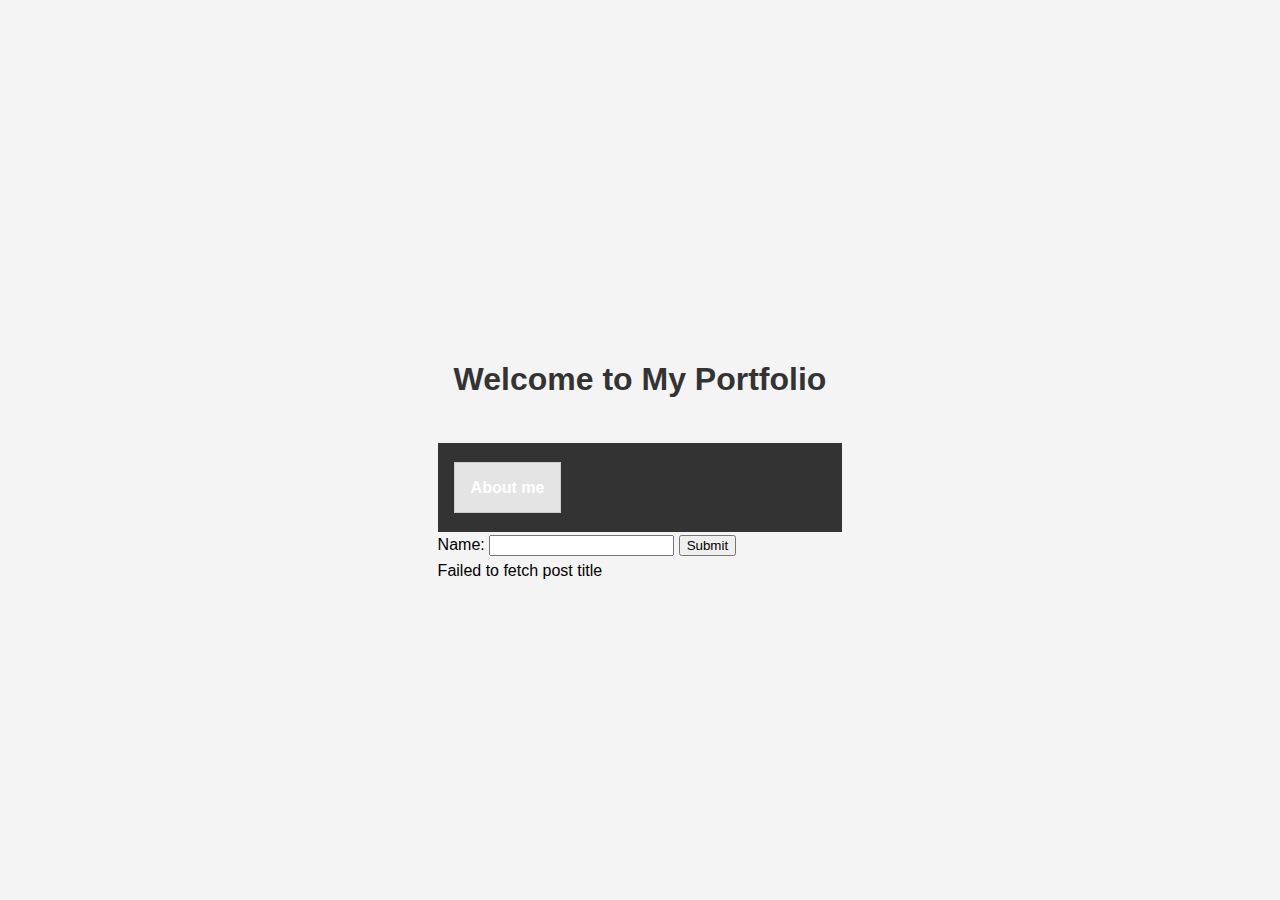
==== index.html @ c8909299 "adding 2" ====
<!DOCTYPE html>
<html lang="en">
  <head>
    <meta charset="UTF-8" />
    <meta http-equiv="X-UA-Compatible" content="IE=edge" />
    <meta name="viewport" content="width=device-width, initial-scale=1.0" />
    <title>Homepage</title>
    <script defer src="scripts.js"></script>
    <link rel="stylesheet" href="styles.css">
  </head>
  <body>
    <div class="container">
      <div>
        <h1>Welcome to My Portfolio</h1>
        <nav>
          <ul>
            <li><a href="about.html">About me</a></li>
          </ul>
        </nav>
        <form id="my-form">
            <label for="name">Name:</label>
            <input type="text" id="name" name="name" required>
            <button type="submit">Submit</button>
        </form>
        <div id="post-title"></div>
      </div>
    </div>
  </body>
</html>
---- styles.css ----
body {
  font-family: 'Arial', sans-serif;
  line-height: 1.6;
  margin: 0;
  padding: 0;
  background-color: #f4f4f4;
}

h1 {
  font-size: 2rem;
  color: #333;
  text-align: center;
  padding: 1rem;
}

a {
  text-decoration: none;
  color: #333;
}


.grid-container {
  display: grid;
  grid-template-columns: repeat(auto-fill, minmax(250px, 1fr));
  grid-gap: 1rem;
  padding: 1rem;
}

h1 {
  grid-column: 1 / -1;
}


nav {
  background-color: #333;
  padding: 1rem;
}

nav ul {
  list-style: none;
  padding: 0;
}

nav ul li {
  display: inline;
  margin-right: 1rem;
}

nav ul li a {
  color: #fff;
  font-weight: bold;
}

nav ul li a:hover {
  color: #ccc;
}


ul {
  list-style: none;
  padding: 0;
}

ul li {
  background-color: #e4e4e4;
  padding: 1rem;
  border: 1px solid #ccc;
  margin-bottom: 1rem;
}

ul li:hover {
  background-color: #ccc;
}


.back-to-home {
  display: inline-block;
  padding: 0.5rem 1rem;
  background-color: #333;
  color: #fff;
  font-weight: bold;
  margin-top: 1rem;
}

.back-to-home:hover {
  background-color: #555;
  color: #ccc;
}


.container {
  display: flex;
  justify-content: center;
  align-items: center;
  min-height: 100vh;
}


/* Media query for screens below 768px */
@media (max-width: 767px) {
  h1 {
    font-size: 1.5rem;
    padding: 0.5rem;
  }

  nav ul li {
    margin-right: 0.5rem;
  }

  .grid-container {
    grid-template-columns: 1fr;
    grid-gap: 0.5rem;
    padding: 0.5rem;
  }

  ul li {
    padding: 0.5rem;
    margin-bottom: 0.5rem;
  }

  .back-to-home {
    padding: 0.25rem 0.5rem;
    margin-top: 0.5rem;
  }
}
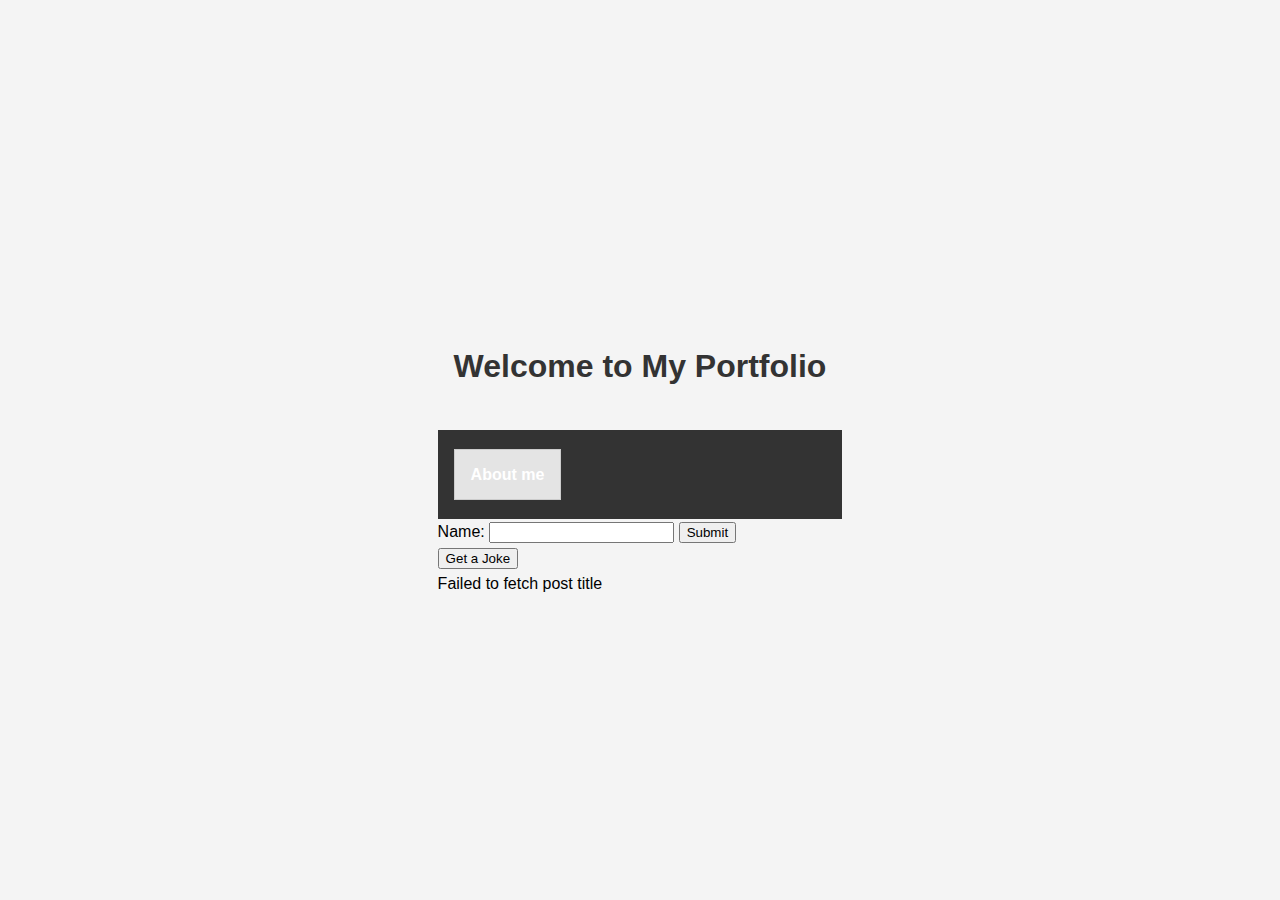
==== commit 1bb686c0: "adding 3" ====
--- a/index.html
+++ b/index.html
@@ -8,6 +8,9 @@
     <meta name="viewport" content="width=device-width, initial-scale=1.0" />
     <title>Homepage</title>
     <script defer src="scripts.js"></script>
+    <script defer src="form.js"></script>
+    <script defer src="jokes.js"></script>
+
     <link rel="stylesheet" href="styles.css">
   </head>
   <body>
@@ -24,6 +27,9 @@
             <input type="text" id="name" name="name" required>
             <button type="submit">Submit</button>
         </form>
+        <button id="get-joke-btn">Get a Joke</button>
+        <div id="joke"></div>
+
         <div id="post-title"></div>
       </div>
     </div>
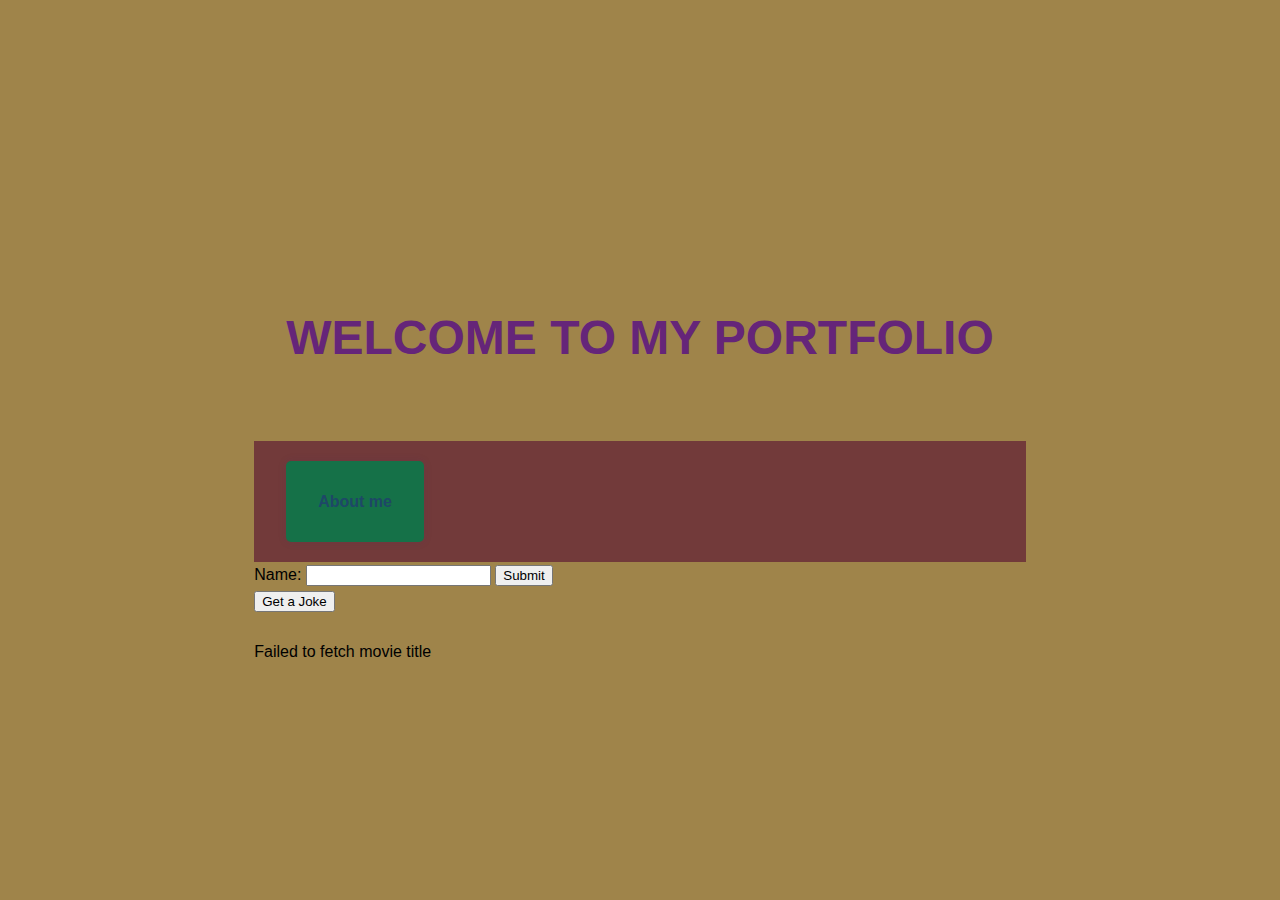
==== commit c8831521: "adding 5" ====
--- a/index.html
+++ b/index.html
@@ -31,6 +31,8 @@
         <div id="joke"></div>
 
         <div id="post-title"></div>
+        <div id="movie-title"></div>
+
       </div>
     </div>
   </body>
--- a/styles.css
+++ b/styles.css
@@ -1,22 +1,23 @@
-
 body {
-  font-family: 'Arial', sans-serif;
+  font-family: 'Montserrat', sans-serif;
   line-height: 1.6;
   margin: 0;
   padding: 0;
-  background-color: #f4f4f4;
+  background-color: #9f844a;
 }
 
 h1 {
-  font-size: 2rem;
-  color: #333;
+  font-size: 3rem;
+  color: #652579;
   text-align: center;
-  padding: 1rem;
+  padding: 2rem;
+  text-transform: uppercase;
 }
 
 a {
   text-decoration: none;
-  color: #333;
+  color: #843d3d;
+  font-weight: bold;
 }
 
 
@@ -24,7 +25,7 @@
   display: grid;
   grid-template-columns: repeat(auto-fill, minmax(250px, 1fr));
   grid-gap: 1rem;
-  padding: 1rem;
+  padding: 2rem;
 }
 
 h1 {
@@ -33,8 +34,8 @@
 
 
 nav {
-  background-color: #333;
-  padding: 1rem;
+  background-color: #723a3a;
+  padding: 2rem;
 }
 
 nav ul {
@@ -48,12 +49,12 @@
 }
 
 nav ul li a {
-  color: #fff;
+  color: #1e4767;
   font-weight: bold;
 }
 
 nav ul li a:hover {
-  color: #ccc;
+  color: #972626;
 }
 
 
@@ -63,29 +64,32 @@
 }
 
 ul li {
-  background-color: #e4e4e4;
-  padding: 1rem;
-  border: 1px solid #ccc;
-  margin-bottom: 1rem;
+  background-color: #157148;
+  padding: 2rem;
+  border-radius: 5px;
+  box-shadow: 0 0 10px rgba(62, 36, 126, 0.1);
+  margin-bottom: 2rem;
 }
 
 ul li:hover {
-  background-color: #ccc;
+  box-shadow: 0 0 20px rgba(0, 0, 0, 0.2);
 }
 
 
 .back-to-home {
   display: inline-block;
-  padding: 0.5rem 1rem;
-  background-color: #333;
+  padding: 1rem 2rem;
+  background-color: #1f1f1f;
   color: #fff;
   font-weight: bold;
-  margin-top: 1rem;
+  margin-top: 2rem;
+  border-radius: 5px;
+  transition: background-color 0.3s ease;
 }
 
 .back-to-home:hover {
-  background-color: #555;
-  color: #ccc;
+  background-color: #ccc;
+  color: #1f1f1f;
 }
 
 
@@ -100,8 +104,8 @@
 /* Media query for screens below 768px */
 @media (max-width: 767px) {
   h1 {
-    font-size: 1.5rem;
-    padding: 0.5rem;
+    font-size: 2rem;
+    padding: 1rem;
   }
 
   nav ul li {
@@ -111,17 +115,27 @@
   .grid-container {
     grid-template-columns: 1fr;
     grid-gap: 0.5rem;
-    padding: 0.5rem;
+    padding: 1rem;
   }
 
   ul li {
-    padding: 0.5rem;
-    margin-bottom: 0.5rem;
+    padding: 1rem;
+    margin-bottom: 1rem;
   }
 
   .back-to-home {
-    padding: 0.25rem 0.5rem;
-    margin-top: 0.5rem;
+    padding: 0.5rem 1rem;
+    margin-top: 1rem;
   }
 }
 
+#post-title {
+  opacity: 0;
+  transition: opacity 0.5s ease-in-out;
+}
+
+#post-title.loaded {
+  opacity: 1;
+}
+
+
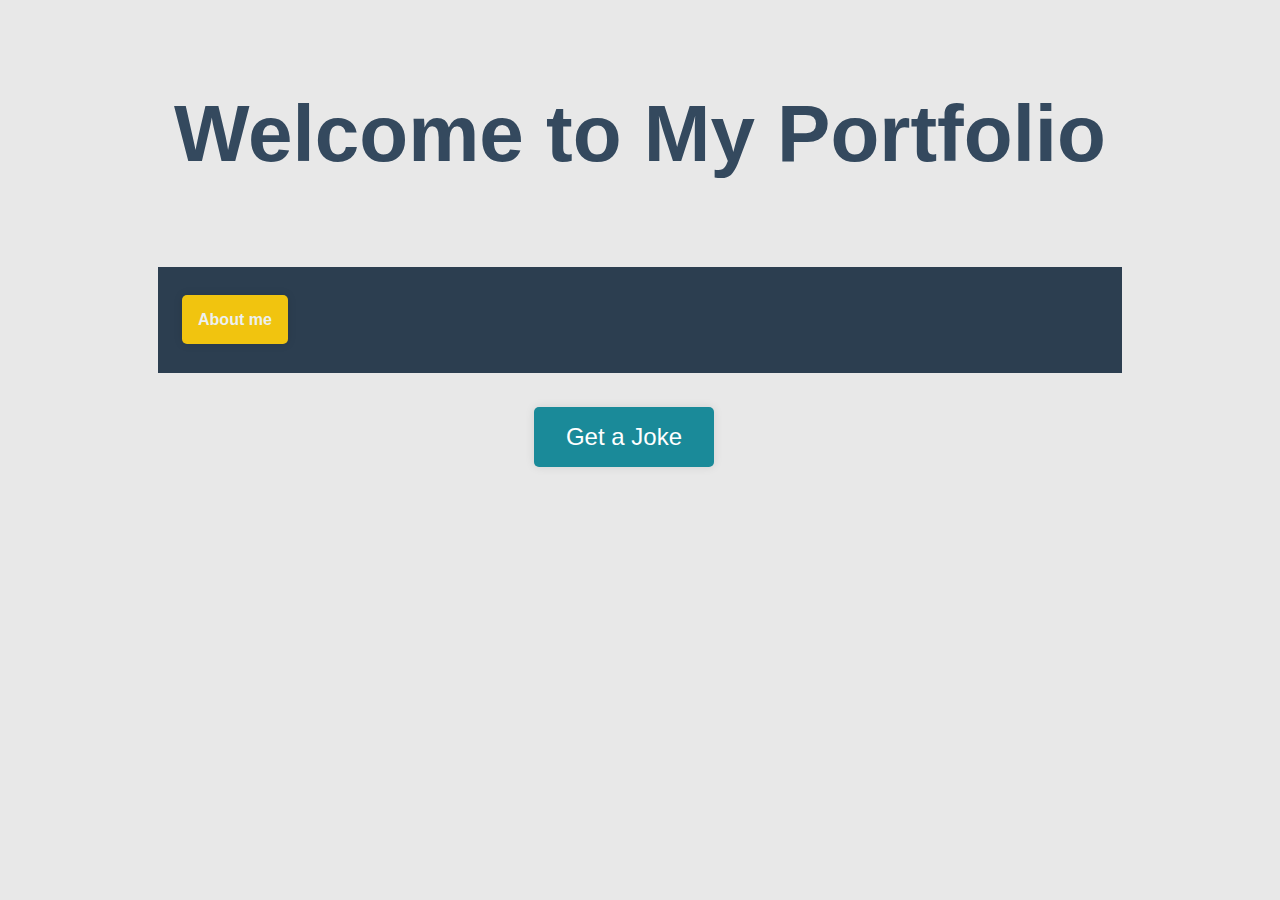
==== commit 6e6d4c16: "adding 5" ====
--- a/index.html
+++ b/index.html
@@ -1,5 +1,3 @@
-
-
 <!DOCTYPE html>
 <html lang="en">
   <head>
@@ -10,28 +8,42 @@
     <script defer src="scripts.js"></script>
     <script defer src="form.js"></script>
     <script defer src="jokes.js"></script>
-
+    <script defer src="extra.js"></script>
     <link rel="stylesheet" href="styles.css">
   </head>
+
+
   <body>
     <div class="container">
       <div>
         <h1>Welcome to My Portfolio</h1>
+
         <nav>
           <ul>
             <li><a href="about.html">About me</a></li>
           </ul>
         </nav>
-        <form id="my-form">
+
+        <!-- <form id="my-form">
             <label for="name">Name:</label>
             <input type="text" id="name" name="name" required>
             <button type="submit">Submit</button>
-        </form>
-        <button id="get-joke-btn">Get a Joke</button>
-        <div id="joke"></div>
+        </form> -->
 
-        <div id="post-title"></div>
-        <div id="movie-title"></div>
+        <div class="button-container">
+          <button id="get-joke-btn">Get a Joke</button>
+          <p id="joke"></p>
+
+        <!-- </div>
+
+        <div id="joke-container">
+        </div>
+
+        <div id="joke"></div> -->
+
+
+        <!-- <div id="post-title"></div>
+        <div id="movie-title"></div> -->
 
       </div>
     </div>
--- a/styles.css
+++ b/styles.css
@@ -1,41 +1,38 @@
 body {
-  font-family: 'Montserrat', sans-serif;
+  font-family: 'Roboto', sans-serif;
   line-height: 1.6;
   margin: 0;
   padding: 0;
-  background-color: #9f844a;
+  background-color: #e8e8e8;
 }
 
 h1 {
-  font-size: 3rem;
-  color: #652579;
-  text-align: center;
-  padding: 2rem;
-  text-transform: uppercase;
+  font-size: 5rem;
+  color: #34495e;
+  text-align: center;
+  padding: 1rem;
 }
 
 a {
   text-decoration: none;
-  color: #843d3d;
+  color: #2980b9;
   font-weight: bold;
 }
-
 
 .grid-container {
   display: grid;
-  grid-template-columns: repeat(auto-fill, minmax(250px, 1fr));
+  grid-template-columns: repeat(auto-fill, minmax(200px, 1fr));
   grid-gap: 1rem;
-  padding: 2rem;
+  padding: 1rem;
 }
 
 h1 {
   grid-column: 1 / -1;
 }
 
-
 nav {
-  background-color: #723a3a;
-  padding: 2rem;
+  background-color: #2c3e50;
+  padding: 1.5rem;
 }
 
 nav ul {
@@ -49,14 +46,13 @@
 }
 
 nav ul li a {
-  color: #1e4767;
+  color: #ecf0f1;
   font-weight: bold;
 }
 
 nav ul li a:hover {
-  color: #972626;
-}
-
+  color: #3498db;
+}
 
 ul {
   list-style: none;
@@ -64,78 +60,224 @@
 }
 
 ul li {
-  background-color: #157148;
-  padding: 2rem;
-  border-radius: 5px;
-  box-shadow: 0 0 10px rgba(62, 36, 126, 0.1);
-  margin-bottom: 2rem;
+  background-color: #f1c40f;
+  padding: 1rem;
+  border-radius: 5px;
+  box-shadow: 0 0 10px rgba(0, 0, 0, 0.1);
+  margin-bottom: 1rem;
 }
 
 ul li:hover {
   box-shadow: 0 0 20px rgba(0, 0, 0, 0.2);
 }
 
-
 .back-to-home {
   display: inline-block;
-  padding: 1rem 2rem;
-  background-color: #1f1f1f;
+  padding: 0.5rem 1rem;
+  background-color: #2980b9;
   color: #fff;
   font-weight: bold;
-  margin-top: 2rem;
+  margin-top: 1rem;
   border-radius: 5px;
   transition: background-color 0.3s ease;
 }
 
 .back-to-home:hover {
-  background-color: #ccc;
-  color: #1f1f1f;
-}
+  background-color: #34495e;
+  color: #fff;
+}
+
+
 
 
 .container {
   display: flex;
   justify-content: center;
   align-items: center;
+  min-height: calc(100vh - 4rem); /* Subtract the height of the h1 element */
+}
+
+.container {
+  display: flex;
+  flex-direction: column;
+  justify-content: space-between;
   min-height: 100vh;
 }
+
+.info-container {
+  display: flex;
+  flex-direction: column;
+  align-items: center;
+  padding: 2rem 0;
+  background-color: #f1f1f1;
+}
+
+
+
 
 
 /* Media query for screens below 768px */
 @media (max-width: 767px) {
   h1 {
-    font-size: 2rem;
+    font-size: 1.8rem;
     padding: 1rem;
+    text-align: center;
+    color: #4a4a4a;
+  }
+
+  nav {
+    margin-bottom: 1.5rem;
+    background-color: #ffffff;
+  }
+
+  nav ul {
+    display: flex;
+    justify-content: space-around;
+    align-items: center;
   }
 
   nav ul li {
     margin-right: 0.5rem;
+    padding: 0.5rem;
+  }
+
+  nav ul li a {
+    color: #4a4a4a;
+  }
+
+  nav ul li a:hover {
+    color: #ffffff;
+    background-color: #843d3d;
+    border-radius: 3px;
+    padding: 0.2rem 0.5rem;
   }
 
   .grid-container {
     grid-template-columns: 1fr;
-    grid-gap: 0.5rem;
+    grid-gap: 1rem;
     padding: 1rem;
   }
 
   ul li {
     padding: 1rem;
-    margin-bottom: 1rem;
+    margin-bottom: 1.5rem;
   }
 
   .back-to-home {
     padding: 0.5rem 1rem;
     margin-top: 1rem;
-  }
-}
+    display: block;
+    text-align: center;
+    background-color: #4a4a4a;
+  }
+
+  #post-title,
+  #movie-title {
+    font-size: 1.2rem;
+    padding: 0.8rem;
+    margin-bottom: 0.8rem;
+    background-color: #ffffff;
+    color: #4a4a4a;
+    box-shadow: 0 2px 4px rgba(0, 0, 0, 0.1);
+  }
+}
+
+
+
+
 
 #post-title {
   opacity: 0;
   transition: opacity 0.5s ease-in-out;
+  font-size: 1.5rem;
+  font-weight: 600;
+  color: #ffffff;
+  background-color: #4a89dc;
+  padding: 1rem;
+  border-radius: 5px;
+  box-shadow: 0 4px 6px rgba(0, 0, 0, 0.1);
+  text-align: center;
+  margin-bottom: 1rem;
 }
 
 #post-title.loaded {
   opacity: 1;
-}
-
-
+  transform: translateY(0);
+  transition: opacity 0.5s ease-in-out, transform 0.5s ease-in-out;
+}
+
+#post-title:not(.loaded) {
+  transform: translateY(-20px);
+}
+
+
+#movie-title {
+  opacity: 0;
+  transition: opacity 0.5s ease-in-out, transform 0.5s ease-in-out;
+  font-size: 1.5rem;
+  font-weight: 600;
+  color: #ffffff;
+  background-color: #f6bb42;
+  padding: 1rem;
+  border-radius: 5px;
+  box-shadow: 0 4px 6px rgba(0, 0, 0, 0.1);
+  text-align: center;
+  margin-bottom: 1rem;
+  transform: translateY(20px);
+}
+
+#movie-title.loaded {
+  opacity: 1;
+  transform: translateY(0);
+}
+
+#movie-title:not(.loaded) {
+  transform: translateY(20px);
+}
+
+
+
+#get-joke-btn {
+  font-size: 1.5rem;
+  color: #fff;
+  background-color: #1a8a99;
+  padding: 1rem 2rem;
+  border: none;
+  border-radius: 5px;
+  cursor: pointer;
+  box-shadow: 0 0 10px rgba(0, 0, 0, 0.1);
+  transition: background-color 0.3s ease, box-shadow 0.3s ease;
+}
+
+#get-joke-btn:hover {
+  background-color: #005f8d;
+  box-shadow: 0 0 20px rgba(0, 0, 0, 0.2);
+}
+
+.button-container {
+  display: flex;
+  justify-content: center;
+  align-items: center;
+  margin: 2rem 0;
+}
+
+
+
+
+#joke-section {
+  display: flex;
+  flex-direction: column;
+  justify-content: center;
+  align-items: center;
+  min-height: calc(100vh - 4rem); /* Subtract the height of the h1 element */
+}
+
+#get-joke-btn {
+  margin-bottom: 1rem; /* Add some space between the button and the joke text */
+}
+
+#joke {
+  text-align: center;
+  font-size: 1.5rem;
+  padding: 1rem;
+}
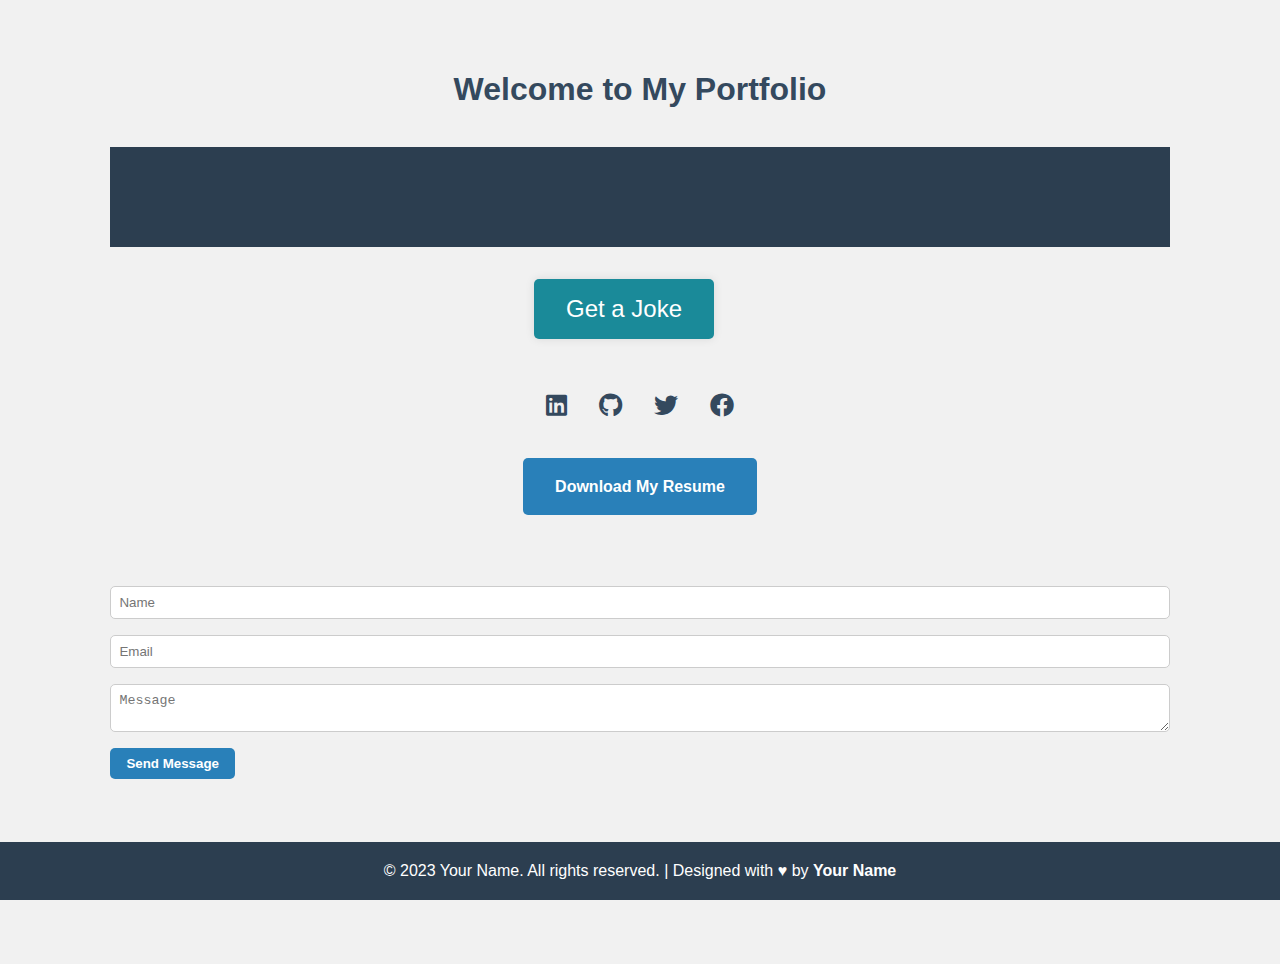
==== commit 6366d210: "portfolio" ====
--- a/index.html
+++ b/index.html
@@ -10,8 +10,10 @@
     <script defer src="jokes.js"></script>
     <script defer src="extra.js"></script>
     <link rel="stylesheet" href="styles.css">
+    <link href="https://fonts.googleapis.com/css?family=Roboto&display=swap" rel="stylesheet">
+    <link rel="stylesheet" href="https://cdnjs.cloudflare.com/ajax/libs/font-awesome/6.0.0-beta3/css/all.min.css">
+
   </head>
-
 
   <body>
     <div class="container">
@@ -20,30 +22,69 @@
 
         <nav>
           <ul>
+            <li><a href="index.html">Home</a></li>
             <li><a href="about.html">About me</a></li>
+            <li><a href="projects.html">Projects</a></li> 
+            <li><a href="skills.html">Skills</a></li>
+            <li><a href="Work Experience Section.html">Work Experience</a></li>
+            <li><a href="Education.html">Education</a></li>
+            <li><a href="Testimonials.html">Testimonials</a></li>
+
           </ul>
         </nav>
-
-        <!-- <form id="my-form">
-            <label for="name">Name:</label>
-            <input type="text" id="name" name="name" required>
-            <button type="submit">Submit</button>
-        </form> -->
 
         <div class="button-container">
           <button id="get-joke-btn">Get a Joke</button>
           <p id="joke"></p>
-
-        <!-- </div>
-
-        <div id="joke-container">
         </div>
 
-        <div id="joke"></div> -->
+                      <!-- ... -->
+
+              <!-- Add this at the bottom of your HTML or wherever you want the icons to appear -->
+              <div class="social-media">
+                <a href="https://www.linkedin.com/in/your-username" target="_blank" rel="noopener noreferrer" class="social-icon">
+                  <i class="fab fa-linkedin"></i>
+                </a>
+                <a href="https://github.com/your-username" target="_blank" rel="noopener noreferrer" class="social-icon">
+                  <i class="fab fa-github"></i>
+                </a>
+                <a href="https://twitter.com/your-username" target="_blank" rel="noopener noreferrer" class="social-icon">
+                  <i class="fab fa-twitter"></i>
+                </a>
+                <a href="https://www.facebook.com/your-username" target="_blank" rel="noopener noreferrer" class="social-icon">
+                  <i class="fab fa-facebook"></i>
+                </a>
+              </div>
 
 
-        <!-- <div id="post-title"></div>
-        <div id="movie-title"></div> -->
+              <!-- ... -->
+
+          <!-- Add this at the bottom of your HTML or wherever you want the download link to appear -->
+          <div class="resume-download">
+            <a href="URL_TO_YOUR_PDF_FILE" download="Your_Name_Resume.pdf" class="download-link">Download My Resume</a>
+          </div>
+
+
+
+            <!-- Add this wherever you want the contact form to appear -->
+            <div class="contact-form-container">
+              <h2>Contact Me</h2>
+              <form id="contact-form" action="/.netlify/functions/sendmail" method="POST">
+                <input type="text" name="name" placeholder="Name" required>
+                <input type="email" name="email" placeholder="Email" required>
+                <textarea name="message" placeholder="Message" required></textarea>
+                <button type="submit">Send Message</button>
+              </form>
+            </div>
+
+
+
+              <footer class="footer">
+                &copy; 2023 Your Name. All rights reserved. | Designed with &hearts; by <a href="https://yourwebsite.com" target="_blank">Your Name</a>
+              </footer>
+
+
+
 
       </div>
     </div>
@@ -52,3 +93,8 @@
 
 
 
+
+
+
+
+
--- a/styles.css
+++ b/styles.css
@@ -1,9 +1,32 @@
+/* General styles for all sections */
+section {
+  margin: 2rem 0;
+  background-color: #f1f1f1;
+  padding: 2rem;
+}
+
+* {
+  margin: 0;
+  padding: 0;
+  box-sizing: border-box;
+}
+
+header {
+  background-color: #333;
+  padding: 1rem;
+}
+
 body {
   font-family: 'Roboto', sans-serif;
   line-height: 1.6;
   margin: 0;
   padding: 0;
-  background-color: #e8e8e8;
+  background-color: #f1f1f1;
+  color: #34495e;
+}
+body {
+  font-family: Arial, sans-serif;
+  line-height: 1.6;
 }
 
 h1 {
@@ -12,6 +35,18 @@
   text-align: center;
   padding: 1rem;
 }
+h1 {
+  grid-column: 1 / -1;
+}
+h1 {
+  font-size: 2rem;
+  margin-bottom: 1rem;
+}
+h2 {
+  opacity: 0;
+  animation: slideIn 1s ease;
+  animation-fill-mode: forwards;
+}
 
 a {
   text-decoration: none;
@@ -25,16 +60,21 @@
   grid-gap: 1rem;
   padding: 1rem;
 }
-
-h1 {
-  grid-column: 1 / -1;
+.grid-container {
+  display: grid;
+  grid-template-columns: repeat(2, 1fr);
+  gap: 2rem;
+  align-items: center;
 }
 
 nav {
   background-color: #2c3e50;
   padding: 1.5rem;
 }
-
+nav ul {
+  display: flex;
+  list-style: none;
+}
 nav ul {
   list-style: none;
   padding: 0;
@@ -44,20 +84,34 @@
   display: inline;
   margin-right: 1rem;
 }
-
+nav ul li {
+  margin-right: 1rem;
+}
 nav ul li a {
   color: #ecf0f1;
   font-weight: bold;
 }
+nav ul li a {
+  text-decoration: none;
+  color: #fff;
+  font-size: 1.1rem;
+  transition: color 0.3s;
+}
 
 nav ul li a:hover {
   color: #3498db;
+}
+nav ul li a:hover {
+  color: #ccc;
 }
 
 ul {
   list-style: none;
   padding: 0;
 }
+ul {
+  list-style: none;
+}
 
 ul li {
   background-color: #f1c40f;
@@ -66,6 +120,10 @@
   box-shadow: 0 0 10px rgba(0, 0, 0, 0.1);
   margin-bottom: 1rem;
 }
+ul li {
+  margin-bottom: 0.5rem;
+}
+
 
 ul li:hover {
   box-shadow: 0 0 20px rgba(0, 0, 0, 0.2);
@@ -82,21 +140,36 @@
   transition: background-color 0.3s ease;
 }
 
+li {
+  opacity: 0;
+  animation: fadeInUp 0.5s ease;
+  animation-fill-mode: forwards;
+}
+
+li:nth-child(odd) {
+  animation-delay: 0.3s;
+}
+
+li:nth-child(even) {
+  animation-delay: 0.3s;
+}
+
 .back-to-home:hover {
   background-color: #34495e;
   color: #fff;
 }
 
-
-
-
 .container {
   display: flex;
   justify-content: center;
   align-items: center;
   min-height: calc(100vh - 4rem); /* Subtract the height of the h1 element */
 }
-
+.container {
+  max-width: 1200px;
+  margin: 2rem auto;
+  padding: 1rem;
+}
 .container {
   display: flex;
   flex-direction: column;
@@ -111,6 +184,111 @@
   padding: 2rem 0;
   background-color: #f1f1f1;
 }
+
+/* Existing CSS code */
+/* ... */
+
+.social-media {
+  display: flex;
+  justify-content: center;
+  margin: 2rem 0;
+}
+
+.social-icon {
+  color: #34495e;
+  margin: 0 1rem;
+  font-size: 1.5rem;
+  transition: color 0.3s;
+}
+
+.social-icon:hover {
+  color: #2980b9;
+}
+
+/* Existing CSS code */
+/* ... */
+
+.resume-download {
+  display: flex;
+  justify-content: center;
+  margin: 2rem 0;
+}
+
+.download-link {
+  color: #fff;
+  background-color: #2980b9;
+  padding: 1rem 2rem;
+  border-radius: 5px;
+  font-weight: bold;
+  transition: background-color 0.3s;
+}
+
+.download-link:hover {
+  background-color: #34495e;
+}
+
+/* Add this to your CSS file */
+.contact-form-container {
+  margin: 2rem 0;
+}
+
+#contact-form input,
+#contact-form textarea {
+  display: block;
+  width: 100%;
+  padding: 0.5rem;
+  margin-bottom: 1rem;
+  border-radius: 5px;
+  border: 1px solid #ccc;
+}
+
+#contact-form button {
+  background-color: #2980b9;
+  color: #fff;
+  padding: 0.5rem 1rem;
+  border: none;
+  border-radius: 5px;
+  font-weight: bold;
+  cursor: pointer;
+  transition: background-color 0.3s;
+}
+
+#contact-form button:hover {
+  background-color: #34495e;
+}
+
+.image-container {
+  display: flex;
+  justify-content: center;
+  align-items: center;
+  min-height: 100vh; /* This makes sure the container takes the full height of the viewport */
+}
+
+.image-container {
+  display: flex;
+  justify-content: center;
+}
+.profile-picture {
+  width: 150px;
+  height: 150px;
+  object-fit: cover;
+  padding: 10px;
+  background: white;
+  box-shadow: 0 4px 6px rgba(0, 0, 0, 0.1), 0 1px 3px rgba(0, 0, 0, 0.08);
+}
+.profile-picture {
+  width: 200px;
+  height: 200px;
+  border-radius: 50%;
+  object-fit: cover;
+}
+
+/* Make sure to add enough padding-bottom to the main content container so the footer doesn't overlap the content */
+.main-content {
+  padding-bottom: 60px; /* Adjust this value based on the height of your footer */
+}
+
+
 
 
 
@@ -182,9 +360,330 @@
   }
 }
 
-
-
-
+/* Add animations for section titles */
+@keyframes slideIn {
+  0% {
+    opacity: 0;
+    transform: translateX(-50px);
+  }
+  100% {
+    opacity: 1;
+    transform: translateX(0);
+  }
+}
+
+/* Add animations for list items */
+@keyframes fadeInUp {
+  0% {
+    opacity: 0;
+    transform: translateY(20px);
+  }
+  100% {
+    opacity: 1;
+    transform: translateY(0);
+  }
+}
+
+/* Media query for screens below 992px */
+@media (max-width: 992px) {
+  .grid-container {
+    grid-template-columns: repeat(auto-fill, minmax(300px, 1fr));
+  }
+
+  .skills-container .skill {
+    min-width: calc(50% - 1rem);
+  }
+}
+
+/* Media query for screens below 768px */
+@media (max-width: 767px) {
+  h1 {
+    font-size: 2.5rem;
+  }
+
+  h2 {
+    font-size: 1.8rem;
+  }
+
+  nav ul {
+    display: flex;
+    justify-content: space-around;
+    align-items: center;
+  }
+
+  nav ul li {
+    margin-right: 0.5rem;
+    padding: 0.5rem;
+  }
+
+  nav ul li a {
+    color: #4a4a4a;
+  }
+
+  nav ul li a:hover {
+    color: #ffffff;
+    background-color: #843d3d;
+    border-radius: 3px;
+    padding: 0.2rem 0.5rem;
+  }
+
+  .grid-container {
+    grid-template-columns: 1fr;
+  }
+
+  .skills-container .skill {
+    min-width: 100%;
+  }
+
+  .back-to-home {
+    padding: 0.5rem 1rem;
+    margin-top: 1rem;
+    display: block;
+    text-align: center;
+    background-color: #4a4a4a;
+  }
+}
+
+/* Media query for screens below 480px */
+@media (max-width: 480px) {
+  h1 {
+    font-size: 2rem;
+  }
+
+  h2 {
+    font-size: 1.5rem;
+  }
+}
+
+
+
+
+
+
+
+
+
+/* Projects Section */
+
+.projects-container {
+  display: flex;
+  flex-wrap: wrap;
+  gap: 1rem;
+  justify-content: space-between;
+}
+
+.project {
+  background-color: #f0f0f0;
+  padding: 1rem;
+  border-radius: 5px;
+  box-shadow: 0 0 10px rgba(0, 0, 0, 0.1);
+  flex: 1;
+  min-width: 45%;
+  max-width: 48%;
+  transition: box-shadow 0.3s, transform 0.3s;
+  position: relative;
+}
+
+.project:hover {
+  box-shadow: 0 0 20px rgba(0, 0, 0, 0.2);
+  transform: translateY(-5px);
+}
+
+.project h3 {
+  color: #333;
+  font-size: 1.2rem;
+  margin-bottom: 0.5rem;
+}
+
+.project p {
+  color: #555;
+  font-size: 1rem;
+  line-height: 1.5;
+}
+
+.project a {
+  color: #1a73e8;
+  display: inline-block;
+  font-size: 1rem;
+  margin-top: 0.5rem;
+  text-decoration: none;
+  transition: 0.3s;
+}
+
+.project a:hover {
+  color: #0f57c7;
+  text-decoration: underline;
+}
+
+.project::before {
+  content: "";
+  position: absolute;
+  bottom: 0;
+  left: 0;
+  height: 5px;
+  width: 50%;
+  background-color: #4caf50;
+  border-radius: 0 0 3px 3px;
+}
+
+.project:nth-of-type(odd),
+.project:nth-of-type(even) {
+  background-color: #f0f0f0;
+  border-color: #f0f0f0;
+}
+
+/* Work Experience Section */
+.experience-container {
+  display: flex;
+  flex-wrap: wrap;
+  gap: 1rem;
+}
+
+.experience {
+  flex: 1;
+  min-width: 45%;
+  max-width: 48%;
+  background-color: #f1f1f1;
+  padding: 2rem;
+  border-radius: 5px;
+  box-shadow: 0 0 10px rgba(0, 0, 0, 0.1);
+}
+
+.experience h2 {
+  font-size: 1.5rem;
+  margin-bottom: 0.5rem;
+}
+
+.experience h3 {
+  font-size: 1.2rem;
+  margin-bottom: 0.5rem;
+  color: #2980b9;
+}
+
+.experience h4 {
+  font-size: 1rem;
+  margin-bottom: 1rem;
+  color: #34495e;
+}
+
+.experience p {
+  font-size: 1rem;
+  line-height: 1.5;
+}
+
+/* Education Section */
+.education-container {
+  display: flex;
+  flex-wrap: wrap;
+  gap: 1rem;
+}
+
+.education-item {
+  flex: 1;
+  min-width: 45%;
+  max-width: 48%;
+  background-color: #f1f1f1;
+  padding: 2rem;
+  border-radius: 5px;
+  box-shadow: 0 0 10px rgba(0, 0, 0, 0.1);
+}
+
+.education-item h2 {
+  font-size: 1.5rem;
+  margin-bottom: 0.5rem;
+}
+
+.education-item h3 {
+  font-size: 1.2rem;
+  margin-bottom: 0.5rem;
+  color: #2980b9;
+}
+
+.education-item h4 {
+  font-size: 1rem;
+  margin-bottom: 1rem;
+  color: #34495e;
+}
+
+.education-item p {
+  font-size: 1rem;
+  line-height: 1.5;
+}
+
+/* Testimonials Section */
+.testimonials-container {
+  display: flex;
+  flex-wrap: wrap;
+  gap: 1rem;
+}
+
+.testimonial-item {
+  flex: 1;
+  min-width: 45%;
+  max-width: 48%;
+  background-color: #f1f1f1;
+  padding: 2rem;
+  border-radius: 5px;
+  box-shadow: 0 0 10px rgba(0, 0, 0, 0.1);
+}
+
+.testimonial-item p {
+  font-size: 1.2rem;
+  line-height: 1.5;
+  font-style: italic;
+  margin-bottom: 1rem;
+}
+
+.testimonial-item h3 {
+  font-size: 1.2rem;
+  margin-bottom: 0.5rem;
+  color: #2980b9;
+}
+
+.testimonial-item h4 {
+  font-size: 1rem;
+  color: #34495e;
+}
+
+/* Navigation Menu */
+header {
+  position: sticky;
+  top: 0;
+  z-index: 1000;
+  background-color: #ffffff;
+  box-shadow: 0 2px 4px rgba(0, 0, 0, 0.1);
+}
+
+nav {
+  display: flex;
+  justify-content: center;
+  align-items: center;
+  padding: 1rem;
+}
+
+nav ul {
+  list-style: none;
+  margin: 0;
+  padding: 0;
+}
+
+nav ul li {
+  display: inline;
+  margin-right: 1rem;
+}
+
+nav ul li a {
+  color: #34495e;
+  font-weight: bold;
+  text-decoration: none;
+  padding: 0.5rem;
+}
+
+nav ul li a:hover {
+  color: #2980b9;
+  background-color: #f1f1f1;
+  border-radius: 3px;
+}
 
 #post-title {
   opacity: 0;
@@ -210,7 +709,6 @@
   transform: translateY(-20px);
 }
 
-
 #movie-title {
   opacity: 0;
   transition: opacity 0.5s ease-in-out, transform 0.5s ease-in-out;
@@ -235,8 +733,6 @@
   transform: translateY(20px);
 }
 
-
-
 #get-joke-btn {
   font-size: 1.5rem;
   color: #fff;
@@ -261,9 +757,6 @@
   margin: 2rem 0;
 }
 
-
-
-
 #joke-section {
   display: flex;
   flex-direction: column;
@@ -281,3 +774,54 @@
   font-size: 1.5rem;
   padding: 1rem;
 }
+
+/* Skills Section */
+.skills-container {
+  display: flex;
+  flex-wrap: wrap;
+  gap: 1rem;
+}
+
+.skill {
+  flex: 1;
+  min-width: 45%;
+  max-width: 48%;
+}
+
+.progress {
+  background-color: #f0f0f0;
+  border: 1px solid #e0e0e0;
+  border-radius: 3px;
+  height: 30px;
+  width: 100%;
+}
+
+.progress-bar {
+  background-color: #4caf50;
+  border-radius: 3px;
+  height: 100%;
+  width: 0%;
+  transition: width 0.3s;
+}
+
+/* Footer */
+.footer {
+  background-color: #2c3e50;
+  color: #fff;
+  padding: 1rem;
+  position: fixed;
+  bottom: 0;
+  left: 0;
+  right: 0;
+  text-align: center;
+  z-index: 1000;
+}
+
+.footer a {
+  color: #fff;
+  text-decoration: none;
+}
+
+.footer a:hover {
+  color: #3498db;
+}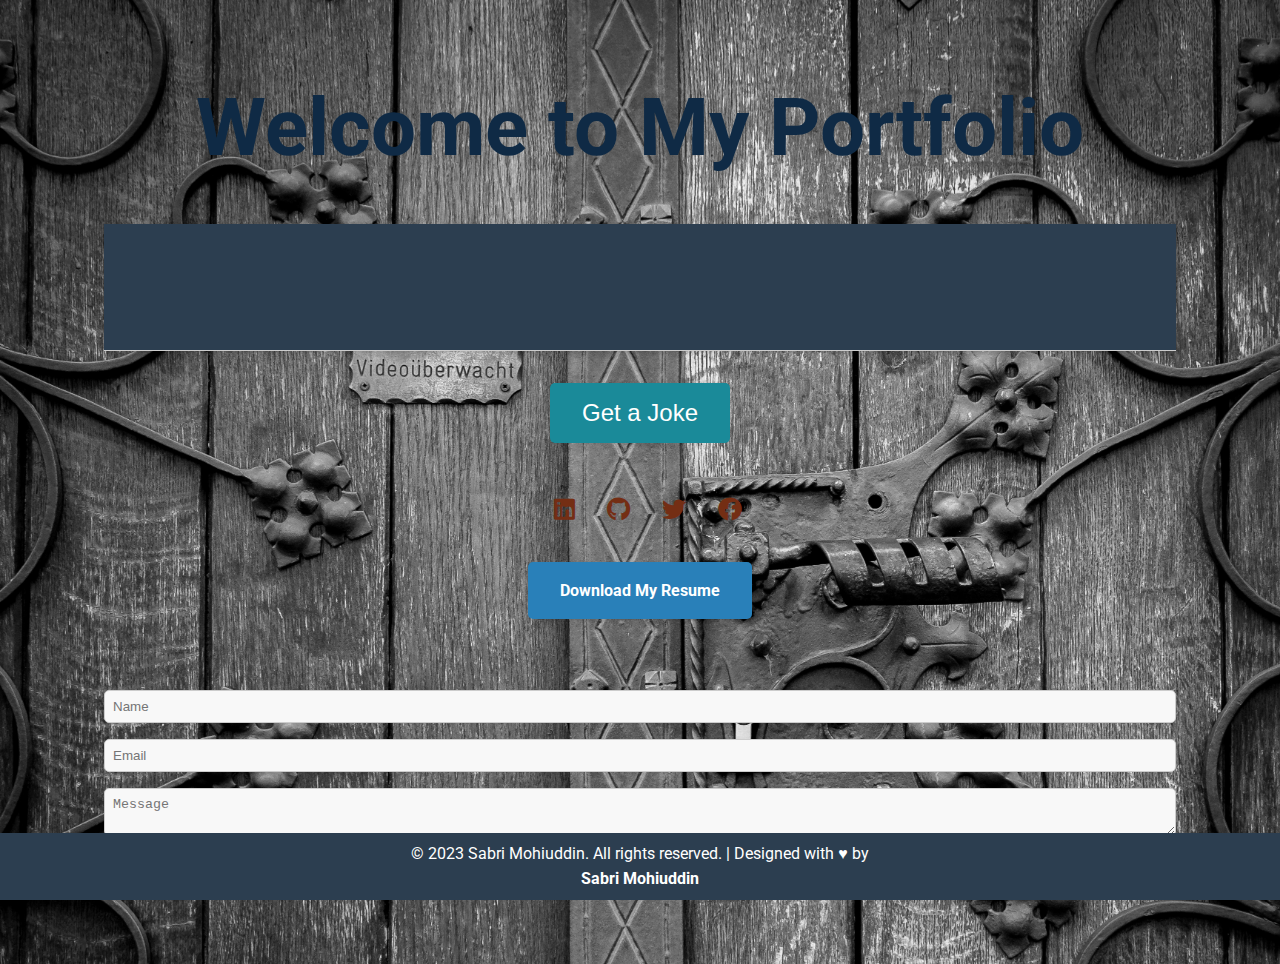
==== commit 55aac0bf: "portfolio" ====
--- a/index.html
+++ b/index.html
@@ -80,7 +80,7 @@
 
 
               <footer class="footer">
-                &copy; 2023 Your Name. All rights reserved. | Designed with &hearts; by <a href="https://yourwebsite.com" target="_blank">Your Name</a>
+                &copy; 2023 Sabri Mohiuddin. All rights reserved. | Designed with &hearts; by <a href="https://yourwebsite.com" target="_blank">Sabri Mohiuddin</a>
               </footer>
 
 
@@ -98,3 +98,4 @@
 
 
 
+
--- a/styles.css
+++ b/styles.css
@@ -1,21 +1,26 @@
-/* General styles for all sections */
+.main-content {
+  padding-bottom: 60px; /* Adjust this value based on the height of your footer */
+  background-color: #fff;
+}
 section {
   margin: 2rem 0;
   background-color: #f1f1f1;
   padding: 2rem;
-}
-
+  border: 1px solid #ddd;
+}
 * {
   margin: 0;
   padding: 0;
   box-sizing: border-box;
 }
-
 header {
-  background-color: #333;
+  position: sticky;
+  top: 0;
+  z-index: 1000;
+  background-color: #ffffff;
   padding: 1rem;
-}
-
+  box-shadow: 0 2px 4px rgba(0, 0, 0, 0.1), 0 0 10px rgba(0, 0, 0, 0.05);
+}
 body {
   font-family: 'Roboto', sans-serif;
   line-height: 1.6;
@@ -23,29 +28,27 @@
   padding: 0;
   background-color: #f1f1f1;
   color: #34495e;
-}
-body {
-  font-family: Arial, sans-serif;
-  line-height: 1.6;
-}
-
+  background: linear-gradient(to bottom, #f1f1f1, #ddd);
+  background-image: url("pexels-lalesh-aldarwish-168414.jpg");
+  background-size: cover;
+}
 h1 {
   font-size: 5rem;
-  color: #34495e;
+  color: #0f2a45;
   text-align: center;
   padding: 1rem;
-}
-h1 {
   grid-column: 1 / -1;
-}
-h1 {
-  font-size: 2rem;
   margin-bottom: 1rem;
+  transition: color 0.3s;
+}
+h1:hover {
+  color: #2980b9;
 }
 h2 {
   opacity: 0;
   animation: slideIn 1s ease;
   animation-fill-mode: forwards;
+  color: #d5ab11; /* change to red color */
 }
 
 a {
@@ -53,64 +56,14 @@
   color: #2980b9;
   font-weight: bold;
 }
-
-.grid-container {
-  display: grid;
-  grid-template-columns: repeat(auto-fill, minmax(200px, 1fr));
-  grid-gap: 1rem;
-  padding: 1rem;
-}
-.grid-container {
-  display: grid;
-  grid-template-columns: repeat(2, 1fr);
-  gap: 2rem;
-  align-items: center;
-}
-
-nav {
-  background-color: #2c3e50;
-  padding: 1.5rem;
-}
-nav ul {
-  display: flex;
-  list-style: none;
-}
-nav ul {
-  list-style: none;
-  padding: 0;
-}
-
-nav ul li {
-  display: inline;
-  margin-right: 1rem;
-}
-nav ul li {
-  margin-right: 1rem;
-}
-nav ul li a {
-  color: #ecf0f1;
-  font-weight: bold;
-}
-nav ul li a {
-  text-decoration: none;
-  color: #fff;
-  font-size: 1.1rem;
-  transition: color 0.3s;
-}
-
-nav ul li a:hover {
-  color: #3498db;
-}
-nav ul li a:hover {
-  color: #ccc;
-}
+a:hover {
+  color: #2c3e50;
+}
+/* ......................................... */
 
 ul {
   list-style: none;
   padding: 0;
-}
-ul {
-  list-style: none;
 }
 
 ul li {
@@ -119,15 +72,44 @@
   border-radius: 5px;
   box-shadow: 0 0 10px rgba(0, 0, 0, 0.1);
   margin-bottom: 1rem;
-}
-ul li {
-  margin-bottom: 0.5rem;
-}
-
+  transition: box-shadow 0.3s ease;
+  border: 1px solid #333;
+  opacity: 0;
+  animation: fadeInUp 1s ease;
+  animation-fill-mode: forwards;
+}
 
 ul li:hover {
   box-shadow: 0 0 20px rgba(0, 0, 0, 0.2);
-}
+  background-color: #e67e22;
+}
+ul li:nth-child(odd) {
+  background-color: #f1c40f;
+  animation-delay: 0.2s;
+
+}
+
+ul li:nth-child(even) {
+  background-color: #f39c12;
+  animation-delay: 0.4s;
+
+}
+/* .............................................. */
+li {
+  opacity: 0;
+  animation: fadeInUp 0.5s ease;
+  animation-fill-mode: forwards;
+}
+
+li:nth-child(odd) {
+  animation-delay: 0.3s;
+}
+
+li:nth-child(even) {
+  animation-delay: 0.3s;
+}
+
+/* ,,,,,,,,,,,,,,,,,,,,,,,,,,,,,,,,,,,,,,,,,,,,,,,,, */
 
 .back-to-home {
   display: inline-block;
@@ -140,41 +122,9 @@
   transition: background-color 0.3s ease;
 }
 
-li {
-  opacity: 0;
-  animation: fadeInUp 0.5s ease;
-  animation-fill-mode: forwards;
-}
-
-li:nth-child(odd) {
-  animation-delay: 0.3s;
-}
-
-li:nth-child(even) {
-  animation-delay: 0.3s;
-}
-
 .back-to-home:hover {
   background-color: #34495e;
   color: #fff;
-}
-
-.container {
-  display: flex;
-  justify-content: center;
-  align-items: center;
-  min-height: calc(100vh - 4rem); /* Subtract the height of the h1 element */
-}
-.container {
-  max-width: 1200px;
-  margin: 2rem auto;
-  padding: 1rem;
-}
-.container {
-  display: flex;
-  flex-direction: column;
-  justify-content: space-between;
-  min-height: 100vh;
 }
 
 .info-container {
@@ -185,51 +135,72 @@
   background-color: #f1f1f1;
 }
 
-/* Existing CSS code */
-/* ... */
-
-.social-media {
+/* ................................................... */
+.profile-picture {
+  width: 200px;
+  height: 200px;
+  border-radius: 50%;
+  object-fit: cover;
+  padding: 10px;
+  background: white;
+  box-shadow: 0 4px 6px rgba(0, 0, 0, 0.1), 0 1px 3px rgba(0, 0, 0, 0.08);
+  filter: grayscale(80%);
+  border: 3px solid #333;
+  transition: border 0.3s ease;
+}
+.profile-picture:hover {
+  filter: grayscale(0%);
+  transition: filter 0.3s ease;
+  border-radius: 0%;
+  transform: scale(1.05);
+  border: 3px solid #f06;
+  box-shadow: 0 8px 12px rgba(0, 0, 0, 0.2), 0 3px 6px rgba(0, 0, 0, 0.1);
+}
+.image-container {
   display: flex;
   justify-content: center;
-  margin: 2rem 0;
-}
-
-.social-icon {
-  color: #34495e;
-  margin: 0 1rem;
-  font-size: 1.5rem;
-  transition: color 0.3s;
-}
-
-.social-icon:hover {
-  color: #2980b9;
-}
-
-/* Existing CSS code */
-/* ... */
-
-.resume-download {
+  align-items: center;
+  background: linear-gradient(135deg, #f06, transparent);
+} 
+.image-container:hover {
+  background: linear-gradient(135deg, #f06, #333);
+}
+.caption {
+  text-align: center;
+  font-size: 18px;
+  font-weight: bold;
+  margin-top: 10px;
+}
+
+/* ......................................................................... */
+
+
+.grid-container {
+  display: grid;
+  grid-template-columns: repeat(auto-fill, minmax(200px, 1fr));
+  grid-gap: 1rem;
+  padding: 1rem;
+  gap: 2rem;
+  align-items: center;
+}
+
+.container {
   display: flex;
   justify-content: center;
-  margin: 2rem 0;
-}
-
-.download-link {
-  color: #fff;
-  background-color: #2980b9;
-  padding: 1rem 2rem;
-  border-radius: 5px;
-  font-weight: bold;
-  transition: background-color 0.3s;
-}
-
-.download-link:hover {
-  background-color: #34495e;
-}
-
-/* Add this to your CSS file */
+  align-items: center;
+  min-height: calc(100vh - 4rem); /* Subtract the height of the h1 element */
+  max-width: 1200px;
+  margin: 2rem auto;
+  padding: 1rem;
+  flex-direction: column;
+  justify-content: space-between;
+  min-height: 100vh;
+}
+/* .......................................................................................... */
 .contact-form-container {
   margin: 2rem 0;
+  box-shadow: 0 4px 6px rgba(0, 0, 0, 0.1), 0 1px 3px rgba(0, 0, 0, 0.08);
+  
 }
 
 #contact-form input,
@@ -240,6 +211,21 @@
   margin-bottom: 1rem;
   border-radius: 5px;
   border: 1px solid #ccc;
+  background-color: #f8f8f8;
+
+}
+#contact-form input:focus,
+#contact-form textarea:focus {
+  background-color: #f0f0f0;
+  /* border: 2px solid #2980b9; */
+  border: 1px solid #b10d0d;
+
+}
+#contact-form input:hover,
+#contact-form textarea:hover {
+  background-color: #f8f8f8;
+  border: 1px solid #b10d0d;
+
 }
 
 #contact-form button {
@@ -251,47 +237,65 @@
   font-weight: bold;
   cursor: pointer;
   transition: background-color 0.3s;
-}
-
+  
+}
 #contact-form button:hover {
   background-color: #34495e;
 }
-
-.image-container {
-  display: flex;
-  justify-content: center;
-  align-items: center;
-  min-height: 100vh; /* This makes sure the container takes the full height of the viewport */
-}
-
-.image-container {
-  display: flex;
-  justify-content: center;
-}
-.profile-picture {
-  width: 150px;
-  height: 150px;
-  object-fit: cover;
-  padding: 10px;
-  background: white;
-  box-shadow: 0 4px 6px rgba(0, 0, 0, 0.1), 0 1px 3px rgba(0, 0, 0, 0.08);
-}
-.profile-picture {
-  width: 200px;
-  height: 200px;
-  border-radius: 50%;
-  object-fit: cover;
-}
-
-/* Make sure to add enough padding-bottom to the main content container so the footer doesn't overlap the content */
-.main-content {
-  padding-bottom: 60px; /* Adjust this value based on the height of your footer */
-}
-
-
-
-
-
+#contact-form label {
+  display: block;
+  font-weight: bold;
+  margin-bottom: 0.5rem;
+  
+}
+
+/* ......................................................................... */
+
+nav {
+display: flex;
+justify-content: center;
+align-items: center;
+background-color: #2c3e50;
+padding: 1.5rem;
+border-bottom: 1px solid #ccc;
+box-shadow: 0 4px 6px rgba(0, 0, 0, 0.1), 0 1px 3px rgba(0, 0, 0, 0.08);
+}
+nav:hover {
+  background-color: #34495e;
+}
+nav ul {
+display: flex;
+list-style: none;
+padding: 0;
+}
+nav ul li {
+display: inline;
+margin-right: 1rem;
+border-radius: 3px;
+transition: background-color 0.3s;
+}
+nav ul li:hover {
+  background-color: #f1f1f1;
+}
+nav ul li.active a {
+  background-color: #2980b9;
+  color: #fff;
+  border-radius: 3px;
+}
+nav ul li a {
+text-decoration: none;
+color: #34495e;
+font-weight: bold;
+font-size: 1.1rem;
+transition: color 0.3s;
+padding: 0.5rem;
+}
+nav ul li a:hover {
+color: #2980b9;
+background-color: #f1f1f1;
+border-radius: 3px;
+}
+/* ............................................................................... */
 
 
 /* Media query for screens below 768px */
@@ -301,6 +305,10 @@
     padding: 1rem;
     text-align: center;
     color: #4a4a4a;
+  }
+
+  h2 {
+    font-size: 1.8rem;
   }
 
   nav {
@@ -358,6 +366,32 @@
     color: #4a4a4a;
     box-shadow: 0 2px 4px rgba(0, 0, 0, 0.1);
   }
+
+  .skills-container .skill {
+    min-width: 100%;
+  }
+}
+
+/* Media query for screens below 480px */
+@media (max-width: 480px) {
+  h1 {
+    font-size: 2rem;
+  }
+
+  h2 {
+    font-size: 1.5rem;
+  }
+}
+
+/* Media query for screens below 992px */
+@media (max-width: 992px) {
+  .grid-container {
+    grid-template-columns: repeat(auto-fill, minmax(300px, 1fr));
+  }
+
+  .skills-container .skill {
+    min-width: calc(50% - 1rem);
+  }
 }
 
 /* Add animations for section titles */
@@ -383,355 +417,349 @@
     transform: translateY(0);
   }
 }
-
-/* Media query for screens below 992px */
-@media (max-width: 992px) {
-  .grid-container {
-    grid-template-columns: repeat(auto-fill, minmax(300px, 1fr));
-  }
-
-  .skills-container .skill {
-    min-width: calc(50% - 1rem);
-  }
-}
-
-/* Media query for screens below 768px */
-@media (max-width: 767px) {
-  h1 {
-    font-size: 2.5rem;
-  }
-
-  h2 {
-    font-size: 1.8rem;
-  }
-
-  nav ul {
+/* ..................................................................................... */
+
+.resume-download {
+  display: flex;
+  justify-content: center;
+  margin: 2rem 0;
+}
+
+.download-link {
+  color: #fff;
+  background-color: #2980b9;
+  padding: 1rem 2rem;
+  border-radius: 5px;
+  font-weight: bold;
+  transition: background-color 0.3s;
+  text-decoration: none;
+  text-align: center;
+  box-shadow: 0 4px 6px rgba(0, 0, 0, 0.1), 0 1px 3px rgba(0, 0, 0, 0.08);
+  cursor: pointer;
+}
+
+.download-link:hover {
+  background-color: #34495e;
+}
+
+@media screen and (max-width: 600px) {
+  .resume-download {
+    flex-direction: column;
+    align-items: center;
+  }
+
+  .download-link {
+    margin-top: 1rem;
+  }
+}
+/* ........................................................................................ */
+
+.social-media {
+  display: flex;
+  justify-content: center;
+  margin: 1rem 0;
+  align-items: center; /* centers vertically */
+}
+
+.social-icon {
+  color: #742e14;
+  margin: 0 1rem;
+  font-size: 1.5rem;
+  transition: color 0.3s;
+  cursor: pointer;
+}
+
+.social-icon:last-child {
+  margin-right: 0; /* removes margin from last child */
+}
+
+.social-icon:hover {
+  color: #60b929;
+  transform: scale(1.2); /* increases size on hover */
+}
+/* ........................................................................................ */
+
+  /* Projects Section */
+
+  .projects-container {
     display: flex;
-    justify-content: space-around;
-    align-items: center;
-  }
-
-  nav ul li {
-    margin-right: 0.5rem;
-    padding: 0.5rem;
-  }
-
-  nav ul li a {
-    color: #4a4a4a;
-  }
-
-  nav ul li a:hover {
-    color: #ffffff;
-    background-color: #843d3d;
-    border-radius: 3px;
-    padding: 0.2rem 0.5rem;
-  }
-
-  .grid-container {
-    grid-template-columns: 1fr;
-  }
-
-  .skills-container .skill {
-    min-width: 100%;
-  }
-
-  .back-to-home {
-    padding: 0.5rem 1rem;
+    flex-wrap: wrap;
+    gap: 1rem;
+    justify-content: space-between;
+  }
+  .project {
+    background-color: #f0f0f0;
+    padding: 1rem;
+    border-radius: 5px;
+    box-shadow: 0 0 10px rgba(0, 0, 0, 0.1);
+    flex: 1;
+    min-width: 45%;
+    max-width: 48%;
+    transition: box-shadow 0.3s, transform 0.3s;
+    position: relative;
+    border: 1px solid #b10d0d;
+
+  }
+  .project:hover {
+    box-shadow: 0 0 20px rgba(0, 0, 0, 0.2);
+    transform: translateY(-5px);
+  }
+  .project h3 {
+    color: #333;
+    font-size: 1.2rem;
+    margin-bottom: 0.5rem;
+  }
+  .project h3:hover {
+    color: #1a73e8;
+    cursor: pointer;
+  }
+  .project p {
+    color: #555;
+    font-size: 1rem;
+    line-height: 1.5;
+  }
+  .project a {
+    color: #1a73e8;
+    display: inline-block;
+    font-size: 1rem;
+    margin-top: 0.5rem;
+    text-decoration: none;
+    transition: 0.3s;
+  }
+  .project a:hover {
+    color: #0f57c7;
+    text-decoration: underline;
+  }
+  .project::before {
+    content: "";
+    position: absolute;
+    bottom: 0;
+    left: 0;
+    height: 5px;
+    width: 50%;
+    background-color: #4caf50;
+    border-radius: 0 0 3px 3px;
+  }
+/* ............................................................................... */
+  /* Work Experience Section */
+  .experience-container {
+    display: flex;
+    flex-wrap: wrap;
+    gap: 1rem;
+  }
+  .experience {
+    flex: 1;
+    min-width: 45%;
+    max-width: 48%;
+    background-color: #f1f1f1;
+    padding: 2rem;
+    border-radius: 5px;
+    box-shadow: 0 0 10px rgba(0, 0, 0, 0.1);
+    position: relative; /* Add position relative to allow absolute positioning of dates */
+    border: 1px solid #b10d0d;
+
+  }
+  .experience-date {
+    position: absolute;
+    top: 1rem;
+    right: 1rem;
+    font-size: 0.9rem;
+    font-style: italic;
+    color: #999;
+  }
+  .experience-description {
     margin-top: 1rem;
-    display: block;
-    text-align: center;
-    background-color: #4a4a4a;
-  }
-}
-
-/* Media query for screens below 480px */
-@media (max-width: 480px) {
-  h1 {
-    font-size: 2rem;
-  }
-
-  h2 {
+  }
+  .experience h2 {
     font-size: 1.5rem;
-  }
-}
-
-
-
-
-
-
-
-
-
-/* Projects Section */
-
-.projects-container {
-  display: flex;
-  flex-wrap: wrap;
-  gap: 1rem;
-  justify-content: space-between;
-}
-
-.project {
-  background-color: #f0f0f0;
-  padding: 1rem;
-  border-radius: 5px;
-  box-shadow: 0 0 10px rgba(0, 0, 0, 0.1);
-  flex: 1;
-  min-width: 45%;
-  max-width: 48%;
-  transition: box-shadow 0.3s, transform 0.3s;
-  position: relative;
-}
-
-.project:hover {
-  box-shadow: 0 0 20px rgba(0, 0, 0, 0.2);
-  transform: translateY(-5px);
-}
-
-.project h3 {
-  color: #333;
-  font-size: 1.2rem;
-  margin-bottom: 0.5rem;
-}
-
-.project p {
-  color: #555;
-  font-size: 1rem;
-  line-height: 1.5;
-}
-
-.project a {
-  color: #1a73e8;
-  display: inline-block;
-  font-size: 1rem;
-  margin-top: 0.5rem;
-  text-decoration: none;
-  transition: 0.3s;
-}
-
-.project a:hover {
-  color: #0f57c7;
-  text-decoration: underline;
-}
-
-.project::before {
-  content: "";
-  position: absolute;
-  bottom: 0;
-  left: 0;
-  height: 5px;
-  width: 50%;
-  background-color: #4caf50;
-  border-radius: 0 0 3px 3px;
-}
-
-.project:nth-of-type(odd),
-.project:nth-of-type(even) {
-  background-color: #f0f0f0;
-  border-color: #f0f0f0;
-}
-
-/* Work Experience Section */
-.experience-container {
-  display: flex;
-  flex-wrap: wrap;
-  gap: 1rem;
-}
-
-.experience {
-  flex: 1;
-  min-width: 45%;
-  max-width: 48%;
-  background-color: #f1f1f1;
-  padding: 2rem;
-  border-radius: 5px;
-  box-shadow: 0 0 10px rgba(0, 0, 0, 0.1);
-}
-
-.experience h2 {
-  font-size: 1.5rem;
-  margin-bottom: 0.5rem;
-}
-
-.experience h3 {
-  font-size: 1.2rem;
-  margin-bottom: 0.5rem;
-  color: #2980b9;
-}
-
-.experience h4 {
-  font-size: 1rem;
-  margin-bottom: 1rem;
-  color: #34495e;
-}
-
-.experience p {
-  font-size: 1rem;
-  line-height: 1.5;
-}
-
-/* Education Section */
-.education-container {
-  display: flex;
-  flex-wrap: wrap;
-  gap: 1rem;
-}
-
-.education-item {
-  flex: 1;
-  min-width: 45%;
-  max-width: 48%;
-  background-color: #f1f1f1;
-  padding: 2rem;
-  border-radius: 5px;
-  box-shadow: 0 0 10px rgba(0, 0, 0, 0.1);
-}
-
-.education-item h2 {
-  font-size: 1.5rem;
-  margin-bottom: 0.5rem;
-}
-
-.education-item h3 {
-  font-size: 1.2rem;
-  margin-bottom: 0.5rem;
-  color: #2980b9;
-}
-
-.education-item h4 {
-  font-size: 1rem;
-  margin-bottom: 1rem;
-  color: #34495e;
-}
-
-.education-item p {
-  font-size: 1rem;
-  line-height: 1.5;
-}
-
-/* Testimonials Section */
-.testimonials-container {
-  display: flex;
-  flex-wrap: wrap;
-  gap: 1rem;
-}
-
-.testimonial-item {
-  flex: 1;
-  min-width: 45%;
-  max-width: 48%;
-  background-color: #f1f1f1;
-  padding: 2rem;
-  border-radius: 5px;
-  box-shadow: 0 0 10px rgba(0, 0, 0, 0.1);
-}
-
-.testimonial-item p {
-  font-size: 1.2rem;
-  line-height: 1.5;
-  font-style: italic;
-  margin-bottom: 1rem;
-}
-
-.testimonial-item h3 {
-  font-size: 1.2rem;
-  margin-bottom: 0.5rem;
-  color: #2980b9;
-}
-
-.testimonial-item h4 {
-  font-size: 1rem;
-  color: #34495e;
-}
-
-/* Navigation Menu */
-header {
-  position: sticky;
-  top: 0;
-  z-index: 1000;
-  background-color: #ffffff;
-  box-shadow: 0 2px 4px rgba(0, 0, 0, 0.1);
-}
-
-nav {
-  display: flex;
-  justify-content: center;
-  align-items: center;
-  padding: 1rem;
-}
-
-nav ul {
-  list-style: none;
-  margin: 0;
-  padding: 0;
-}
-
-nav ul li {
-  display: inline;
-  margin-right: 1rem;
-}
-
-nav ul li a {
-  color: #34495e;
-  font-weight: bold;
-  text-decoration: none;
-  padding: 0.5rem;
-}
-
-nav ul li a:hover {
-  color: #2980b9;
-  background-color: #f1f1f1;
-  border-radius: 3px;
-}
-
-#post-title {
-  opacity: 0;
-  transition: opacity 0.5s ease-in-out;
-  font-size: 1.5rem;
-  font-weight: 600;
-  color: #ffffff;
-  background-color: #4a89dc;
-  padding: 1rem;
-  border-radius: 5px;
-  box-shadow: 0 4px 6px rgba(0, 0, 0, 0.1);
-  text-align: center;
-  margin-bottom: 1rem;
-}
-
-#post-title.loaded {
-  opacity: 1;
-  transform: translateY(0);
-  transition: opacity 0.5s ease-in-out, transform 0.5s ease-in-out;
-}
-
-#post-title:not(.loaded) {
-  transform: translateY(-20px);
-}
-
-#movie-title {
-  opacity: 0;
-  transition: opacity 0.5s ease-in-out, transform 0.5s ease-in-out;
-  font-size: 1.5rem;
-  font-weight: 600;
-  color: #ffffff;
-  background-color: #f6bb42;
-  padding: 1rem;
-  border-radius: 5px;
-  box-shadow: 0 4px 6px rgba(0, 0, 0, 0.1);
-  text-align: center;
-  margin-bottom: 1rem;
-  transform: translateY(20px);
-}
-
-#movie-title.loaded {
-  opacity: 1;
-  transform: translateY(0);
-}
-
-#movie-title:not(.loaded) {
-  transform: translateY(20px);
-}
+    margin-bottom: 0.5rem;
+  }
+  .experience h3 {
+    font-size: 1.2rem;
+    margin-bottom: 0.5rem;
+    color: #2980b9;
+  }
+  .experience h4 {
+    font-size: 1rem;
+    margin-bottom: 1rem;
+    color: #34495e;
+  }
+  .experience p {
+    font-size: 1rem;
+    line-height: 1.5;
+  }
+  .experience-description ul {
+    list-style: disc;
+    margin-left: 1rem;
+  }
+  
+  .experience-description li {
+    margin-bottom: 0.5rem;
+  }
+  
+  .experience-skills {
+    margin-top: 1rem;
+  }
+  
+  .experience-skills h4 {
+    margin-bottom: 0.5rem;
+  }
+  
+  .experience-skills ul {
+    list-style: none;
+    display: flex;
+    flex-wrap: wrap;
+    gap: 0.5rem;
+    margin: 0;
+    padding: 0;
+  }
+  .experience-skills li {
+    background-color: #2980b9;
+    color: #fff;
+    font-size: 0.9rem;
+    padding: 0.25rem 0.5rem;
+    border-radius: 5px;
+    white-space: nowrap;
+  }
+  /* ........................................................................... */
+    /* Education Section */
+    .education-container {
+      display: flex;
+      flex-wrap: wrap;
+      gap: 1rem;
+    }
+    
+    .education-item {
+      flex: 1;
+      min-width: 45%;
+      max-width: 48%;
+      background-color: #f1f1f1;
+      padding: 2rem;
+      border-radius: 5px;
+      box-shadow: 0 0 10px rgba(0, 0, 0, 0.1);
+      border: 1px solid #b10d0d;
+
+    }
+    
+    .education-item h2 {
+      font-size: 1.5rem;
+      margin-bottom: 0.5rem;
+    }
+    
+    .education-item h3 {
+      font-size: 1.2rem;
+      margin-bottom: 0.5rem;
+      color: #2980b9;
+    }
+    
+    .education-item h4 {
+      font-size: 1rem;
+      margin-bottom: 1rem;
+      color: #34495e;
+    }
+    
+    .education-item p {
+      font-size: 1rem;
+      line-height: 1.5;
+    }
+    
+    .education-item .school-logo {
+      width: 50px;
+      height: 50px;
+      object-fit: contain;
+      margin-right: 1rem;
+    }
+    
+    .education-item .degree {
+      font-size: 1.2rem;
+      margin-bottom: 0.5rem;
+    }
+    
+    .education-item .dates {
+      color: #555;
+      font-size: 1rem;
+      margin-bottom: 1rem;
+    }
+    
+    .education-item .description {
+      font-size: 1rem;
+      line-height: 1.5;
+      margin-bottom: 1rem;
+    }
+    .education-item:hover {
+      box-shadow: 0 0 20px rgba(0, 0, 0, 0.2);
+      transform: translateY(-5px);
+    }
+    .education-item .school-logo {
+      width: 50px;
+      height: 50px;
+      object-fit: contain;
+      margin-right: 1rem;
+      border-radius: 50%;
+      box-shadow: 0 0 10px rgba(0, 0, 0, 0.1);
+    }
+    /* ..................................................................................... */
+      /* Testimonials Section */
+  .testimonials-container {
+    display: flex;
+    flex-wrap: wrap;
+    gap: 1rem;
+  }
+  
+  .testimonial-item {
+    flex: 1;
+    min-width: 45%;
+    max-width: 48%;
+    background-color: #f1f1f1;
+    padding: 2rem;
+    border-radius: 5px;
+    box-shadow: 0 0 10px rgba(0, 0, 0, 0.1);
+  }
+  
+  .testimonial-item p {
+    font-size: 1.2rem;
+    line-height: 1.5;
+    font-style: italic;
+    margin-bottom: 1rem;
+  }
+  
+  .testimonial-item h3 {
+    font-size: 1.2rem;
+    margin-bottom: 0.5rem;
+    color: #2980b9;
+  }
+  
+  .testimonial-item h4 {
+    font-size: 1rem;
+    color: #34495e;
+  }
+  .testimonial-item {
+    font-family: 'Open Sans', sans-serif;
+  }
+  .testimonial-item:hover {
+    transform: translateY(-5px);
+    transition: transform 0.3s ease;
+  }
+  .testimonial-item {
+    border: 1px solid #b10d0d;
+    box-shadow: 0 0 10px rgba(0, 0, 0, 0.2);
+    padding: 2rem;
+  }
+  
+  .testimonial-item h3 {
+    color: #3c3c3c;
+  }
+  
+  .testimonial-item h4 {
+    color: #666;
+  }
+  
+  .testimonial-item p {
+    color: #333;
+  }
+  /* ................................................................................. */
+
+/* joke section */
 
 #get-joke-btn {
   font-size: 1.5rem;
@@ -744,48 +772,129 @@
   box-shadow: 0 0 10px rgba(0, 0, 0, 0.1);
   transition: background-color 0.3s ease, box-shadow 0.3s ease;
 }
-
 #get-joke-btn:hover {
   background-color: #005f8d;
   box-shadow: 0 0 20px rgba(0, 0, 0, 0.2);
 }
-
 .button-container {
   display: flex;
   justify-content: center;
   align-items: center;
   margin: 2rem 0;
 }
-
 #joke-section {
   display: flex;
   flex-direction: column;
   justify-content: center;
   align-items: center;
   min-height: calc(100vh - 4rem); /* Subtract the height of the h1 element */
-}
-
+  background-color: #f1f1f1;
+  padding: 2rem;
+}
 #get-joke-btn {
   margin-bottom: 1rem; /* Add some space between the button and the joke text */
 }
-
-#joke {
+#joke-author {
+  text-align: right;
+  margin-top: 1rem;
+  font-style: italic;
+  color: #555;
+}
+/* #joke {
   text-align: center;
   font-size: 1.5rem;
-  padding: 1rem;
-}
-
-/* Skills Section */
+  padding: 1.5rem;
+  margin-top: 2rem;
+  border: 2px solid #333;
+  border-radius: 5px;
+  max-width: 80%;
+  background-color: #fff;
+  box-shadow: 0 0 10px rgba(0, 0, 0, 0.1);
+  line-height: 1.5;
+  color: #333;
+  transition: border-color 0.3s, box-shadow 0.3s;
+} */
+
+#joke:hover {
+  border-color: #1a8a99;
+  box-shadow: 0 0 20px rgba(0, 0, 0, 0.2);
+}
+#joke p {
+  margin-bottom: 1rem;
+}
+#joke-author {
+  text-align: right;
+  margin-top: 1rem;
+  font-style: italic;
+  color: #555;
+}
+#joke-author::before {
+  content: "- ";
+}
+#joke-author a {
+  color: #1a8a99;
+  text-decoration: none;
+  font-weight: bold;
+}
+#joke-author a:hover {
+  text-decoration: underline;
+}
+/* ............................................................................................... */
+
+    /* Skills Section */
+    .skills-container {
+      display: flex;
+      flex-wrap: wrap;
+      gap: 1rem;
+      border: 1px solid #b10d0d;
+
+      }
+      
+      .skill {
+      flex: 1;
+      min-width: 45%;
+      max-width: 48%;
+      }
+      
+      .progress {
+      background-color: #f0f0f0;
+      border: 1px solid #e0e0e0;
+      border-radius: 3px;
+      height: 30px;
+      width: 100%;
+      }
+      
+      .progress-bar {
+      background-color: #4caf50;
+      border-radius: 3px;
+      height: 100%;
+      width: 0%;
+      transition: width 0.3s;
+      }
+
 .skills-container {
   display: flex;
   flex-wrap: wrap;
   gap: 1rem;
+  border: 1px solid #b10d0d;
+
 }
 
 .skill {
   flex: 1;
   min-width: 45%;
   max-width: 48%;
+}
+
+.skill-title {
+  font-size: 1.2rem;
+  font-weight: bold;
+  margin-bottom: 0.5rem;
+  color: #333;
+}
+
+.skill-progress {
+  margin-bottom: 1rem;
 }
 
 .progress {
@@ -794,6 +903,18 @@
   border-radius: 3px;
   height: 30px;
   width: 100%;
+  position: relative;
+}
+
+.progress::before {
+  content: "";
+  position: absolute;
+  top: 0;
+  left: 0;
+  height: 100%;
+  width: 100%;
+  background-image: linear-gradient(to right, #4caf50, #1a8a99);
+  opacity: 0.2;
 }
 
 .progress-bar {
@@ -802,13 +923,39 @@
   height: 100%;
   width: 0%;
   transition: width 0.3s;
-}
+  position: relative;
+}
+
+.progress-value {
+  position: absolute;
+  top: 0;
+  right: 0;
+  bottom: 0;
+  left: 0;
+  display: flex;
+  justify-content: center;
+  align-items: center;
+  color: #fff;
+  font-size: 0.8rem;
+  font-weight: bold;
+  text-shadow: 0 0 5px rgba(0, 0, 0, 0.3);
+}
+
+.skill:hover .progress-bar {
+  width: 80%;
+}
+
+.skill:hover .progress-value {
+  color: #333;
+  text-shadow: none;
+}
+/* ......................................................................... */
 
 /* Footer */
 .footer {
   background-color: #2c3e50;
   color: #fff;
-  padding: 1rem;
+  padding: .5rem;
   position: fixed;
   bottom: 0;
   left: 0;
@@ -824,4 +971,61 @@
 
 .footer a:hover {
   color: #3498db;
-}+}
+/* Footer */
+.footer {
+  background-color: #2c3e50;
+  color: #fff;
+  padding: .5rem;
+  position: fixed;
+  bottom: 0;
+  left: 0;
+  right: 0;
+  text-align: center;
+  z-index: 1000;
+  display: flex;
+  flex-direction: column;
+  justify-content: center;
+}
+
+.footer-logo {
+  font-size: 2rem;
+  margin-bottom: 1rem;
+}
+
+.footer-nav {
+  display: flex;
+  flex-wrap: wrap;
+  justify-content: center;
+  margin-bottom: 1rem;
+}
+
+.footer-nav a {
+  margin: 0 1rem;
+  font-size: 1.2rem;
+  text-decoration: none;
+  color: #fff;
+  transition: color 0.3s;
+}
+
+.footer-nav a:hover {
+  color: #3498db;
+}
+
+.footer-social {
+  display: flex;
+  justify-content: center;
+}
+
+.footer-social a {
+  margin: 0 0.5rem;
+  font-size: 1.5rem;
+  color: #fff;
+  transition: color 0.3s;
+}
+
+.footer-social a:hover {
+  color: #3498db;
+}
+/* ........................................................................................ */
+
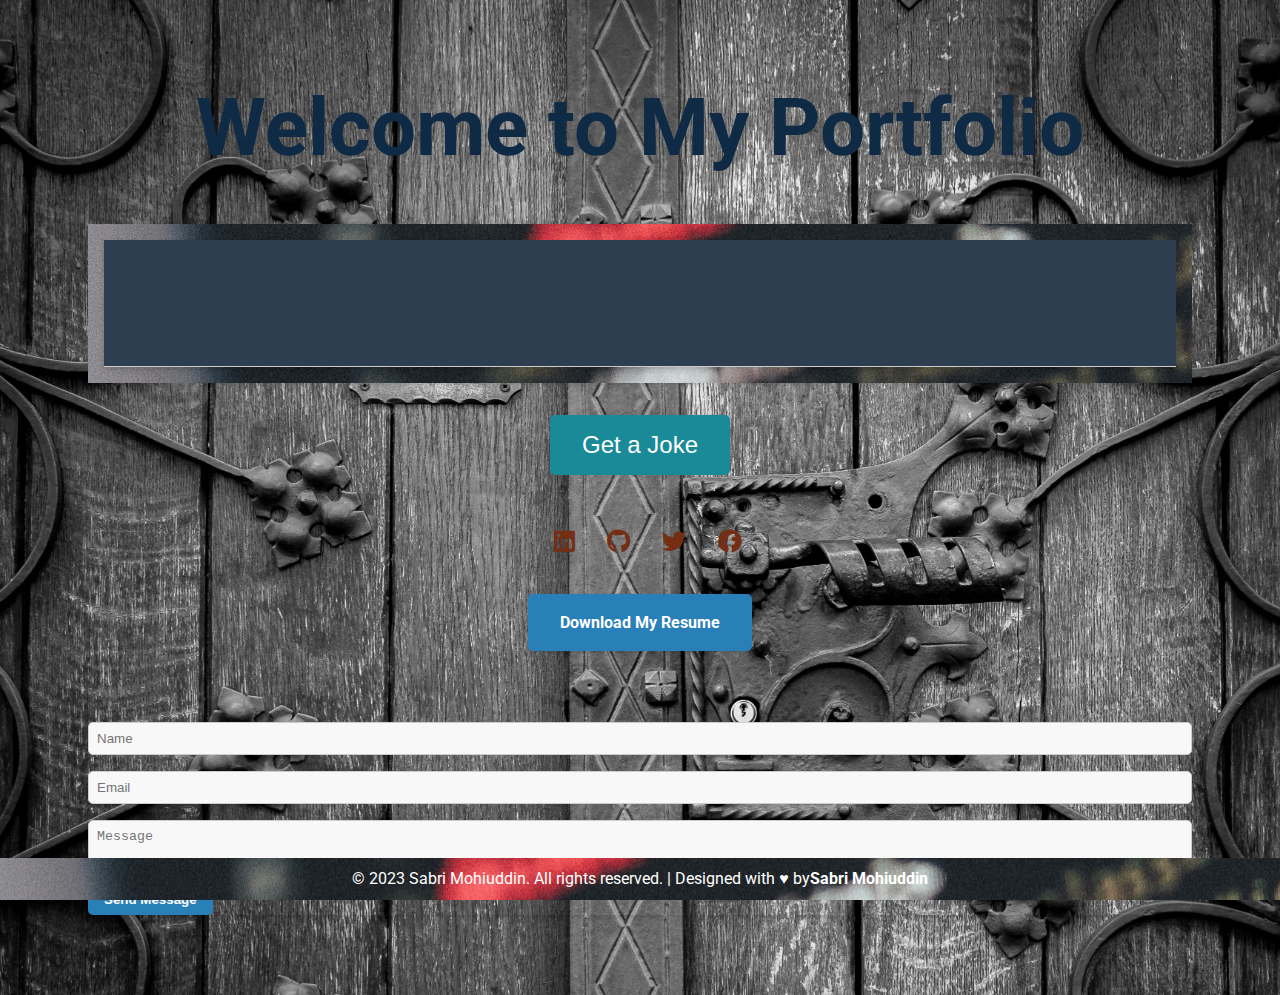
==== commit b9819773: "portfolio" ====
--- a/index.html
+++ b/index.html
@@ -12,14 +12,12 @@
     <link rel="stylesheet" href="styles.css">
     <link href="https://fonts.googleapis.com/css?family=Roboto&display=swap" rel="stylesheet">
     <link rel="stylesheet" href="https://cdnjs.cloudflare.com/ajax/libs/font-awesome/6.0.0-beta3/css/all.min.css">
-
   </head>
-
   <body>
     <div class="container">
       <div>
         <h1>Welcome to My Portfolio</h1>
-
+        <header>
         <nav>
           <ul>
             <li><a href="index.html">Home</a></li>
@@ -29,17 +27,13 @@
             <li><a href="Work Experience Section.html">Work Experience</a></li>
             <li><a href="Education.html">Education</a></li>
             <li><a href="Testimonials.html">Testimonials</a></li>
-
           </ul>
         </nav>
-
+        </header>
         <div class="button-container">
           <button id="get-joke-btn">Get a Joke</button>
           <p id="joke"></p>
         </div>
-
-                      <!-- ... -->
-
               <!-- Add this at the bottom of your HTML or wherever you want the icons to appear -->
               <div class="social-media">
                 <a href="https://www.linkedin.com/in/your-username" target="_blank" rel="noopener noreferrer" class="social-icon">
@@ -55,17 +49,10 @@
                   <i class="fab fa-facebook"></i>
                 </a>
               </div>
-
-
-              <!-- ... -->
-
           <!-- Add this at the bottom of your HTML or wherever you want the download link to appear -->
           <div class="resume-download">
             <a href="URL_TO_YOUR_PDF_FILE" download="Your_Name_Resume.pdf" class="download-link">Download My Resume</a>
           </div>
-
-
-
             <!-- Add this wherever you want the contact form to appear -->
             <div class="contact-form-container">
               <h2>Contact Me</h2>
@@ -76,16 +63,9 @@
                 <button type="submit">Send Message</button>
               </form>
             </div>
-
-
-
               <footer class="footer">
                 &copy; 2023 Sabri Mohiuddin. All rights reserved. | Designed with &hearts; by <a href="https://yourwebsite.com" target="_blank">Sabri Mohiuddin</a>
               </footer>
-
-
-
-
       </div>
     </div>
   </body>
--- a/styles.css
+++ b/styles.css
@@ -20,6 +20,8 @@
   background-color: #ffffff;
   padding: 1rem;
   box-shadow: 0 2px 4px rgba(0, 0, 0, 0.1), 0 0 10px rgba(0, 0, 0, 0.05);
+  background-image: url("ilya-pavlov-OqtafYT5kTw-unsplash.jpg");
+
 }
 body {
   font-family: 'Roboto', sans-serif;
@@ -161,6 +163,7 @@
   justify-content: center;
   align-items: center;
   background: linear-gradient(135deg, #f06, transparent);
+
 } 
 .image-container:hover {
   background: linear-gradient(135deg, #f06, #333);
@@ -477,15 +480,25 @@
   color: #60b929;
   transform: scale(1.2); /* increases size on hover */
 }
+
 /* ........................................................................................ */
 
   /* Projects Section */
 
+  /* #projects {
+    background-color: #c9e4f8;
+    background-image: url("ilya-pavlov-OqtafYT5kTw-unsplash.jpg");
+
+  } */
+  
   .projects-container {
     display: flex;
     flex-wrap: wrap;
     gap: 1rem;
     justify-content: space-between;
+    background-color: #f2f2f2;
+    background-image: url("ilya-pavlov-OqtafYT5kTw-unsplash.jpg");
+
   }
   .project {
     background-color: #f0f0f0;
@@ -503,15 +516,18 @@
   .project:hover {
     box-shadow: 0 0 20px rgba(0, 0, 0, 0.2);
     transform: translateY(-5px);
+
   }
   .project h3 {
     color: #333;
     font-size: 1.2rem;
     margin-bottom: 0.5rem;
+
   }
   .project h3:hover {
     color: #1a73e8;
     cursor: pointer;
+
   }
   .project p {
     color: #555;
@@ -546,6 +562,8 @@
     display: flex;
     flex-wrap: wrap;
     gap: 1rem;
+    background-image: url("ilya-pavlov-OqtafYT5kTw-unsplash.jpg");
+
   }
   .experience {
     flex: 1;
@@ -567,6 +585,13 @@
     font-style: italic;
     color: #999;
   }
+  .experience:hover {
+    background-color: #e0e0e0;
+    transform: translateY(-5px);
+    box-shadow: 0 5px 10px rgba(0, 0, 0, 0.2);
+    border-color: #2980b9;
+  }
+  
   .experience-description {
     margin-top: 1rem;
   }
@@ -627,6 +652,8 @@
       display: flex;
       flex-wrap: wrap;
       gap: 1rem;
+      background-image: url("ilya-pavlov-OqtafYT5kTw-unsplash.jpg");
+
     }
     
     .education-item {
@@ -704,6 +731,8 @@
     display: flex;
     flex-wrap: wrap;
     gap: 1rem;
+    background-image: url("ilya-pavlov-OqtafYT5kTw-unsplash.jpg");
+
   }
   
   .testimonial-item {
@@ -842,11 +871,17 @@
 /* ............................................................................................... */
 
     /* Skills Section */
+    /* #skills {
+      background-image: url("ilya-pavlov-OqtafYT5kTw-unsplash.jpg");
+
+    } */
     .skills-container {
       display: flex;
       flex-wrap: wrap;
       gap: 1rem;
       border: 1px solid #b10d0d;
+      background-image: url("ilya-pavlov-OqtafYT5kTw-unsplash.jpg");
+
 
       }
       
@@ -952,6 +987,13 @@
 /* ......................................................................... */
 
 /* Footer */
+.footer a {
+  color: #fff;
+  text-decoration: none;
+}
+.footer a:hover {
+  color: #3498db;
+}
 .footer {
   background-color: #2c3e50;
   color: #fff;
@@ -962,30 +1004,10 @@
   right: 0;
   text-align: center;
   z-index: 1000;
-}
-
-.footer a {
-  color: #fff;
-  text-decoration: none;
-}
-
-.footer a:hover {
-  color: #3498db;
-}
-/* Footer */
-.footer {
-  background-color: #2c3e50;
-  color: #fff;
-  padding: .5rem;
-  position: fixed;
-  bottom: 0;
-  left: 0;
-  right: 0;
-  text-align: center;
-  z-index: 1000;
-  display: flex;
-  flex-direction: column;
+  display: flex;
+  flex-direction: row;
   justify-content: center;
+  background-image: url("ilya-pavlov-OqtafYT5kTw-unsplash.jpg");
 }
 
 .footer-logo {
